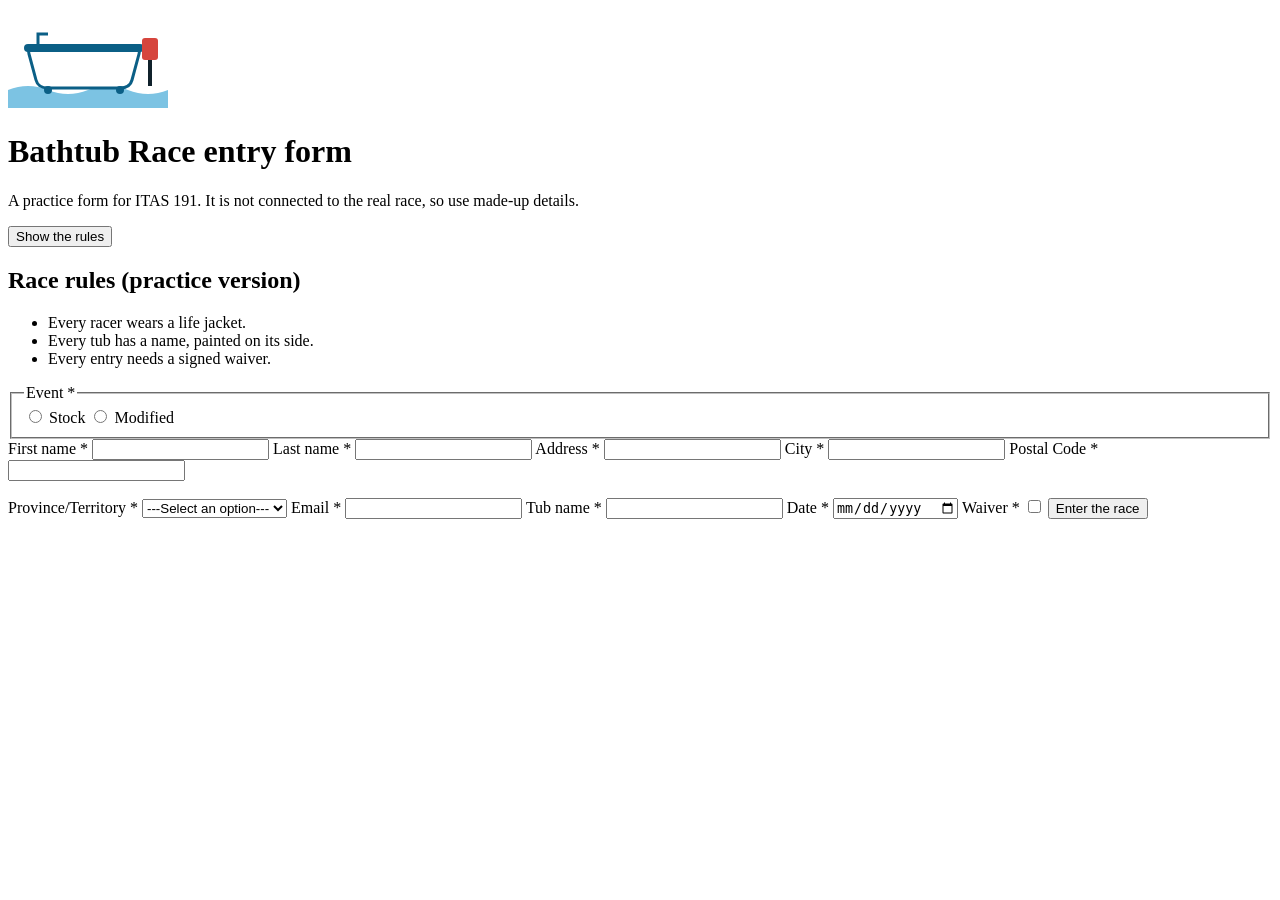
==== bathtub/index.html @ b48add05 "Add index.html to new folder" ====
<!doctype html>
<html lang="en">
<head>
    <meta charset="utf-8">
    <meta name="viewport" content="width=device-width, initial-scale=1">
    <title>Bathtub Race entry form (practice)</title>
    <link rel="stylesheet" href="style.css">
    <!-- defer: the script runs after the page is built, so every element
         it looks for already exists. -->
    <script src="script.js" defer></script>
</head>
<body>
    <header>
        <img src="images/bathtub.svg" width="160" height="100"
             alt="A cartoon bathtub with an outboard motor.">
        <h1>Bathtub Race entry form</h1>
        <p>A practice form for ITAS 191. It is not connected to the real
           race, so use made-up details.</p>
    </header>

    <main>
        <section>
            <button type="button" id="rules-button">Show the rules</button>
            <div id="rules" class="hidden">
                <h2>Race rules (practice version)</h2>
                <ul>
                    <li>Every racer wears a life jacket.</li>
                    <li>Every tub has a name, painted on its side.</li>
                    <li>Every entry needs a signed waiver.</li>
                </ul>
            </div>
        </section>

        <!-- action: where the browser sends the data. method="post": in
             the body of the request, not in the address bar. -->
        <form action="https://httpbin.org/post" method="post">

            <!-- One field, as a pattern for the rest: for= matches id=,
                 and name= is the label the server sees. -->
             <fieldset>
<legend>Event *</legend>
<input type="radio" id="event-stock" name="event" value="stock"
required>
<label for="event-stock">Stock</label>
<input type="radio" id="event-modified" name="event"
value="modified">
<label for="event-modified">Modified</label>
</fieldset>    
            <label for="first-name">First name *</label>
            <input type="text" id="first-name" name="first_name" required>
            <label for="last-name">Last name *</label>
            <input type="text" id="last-name" name="last_name" required>
            <label for="address">Address *</label>
            <input type="text" id="address" name="address">
                        <label for="city">City *</label>
            <input type="text" id="city" name="city" required>
            <label for="postal">Postal Code *</label>
            <input type="text" id="postal" name="postal_code" maxlength="7"
                   pattern="[A-Za-z][0-9][A-Za-z] ?[0-9][A-Za-z][0-9]" required>
            <p id="postal-place" class="note"></p>
            <label for="province">Province/Territory *</label>
            <select id="province" name="province" required>
                <option value="">---Select an option---</option>
                <option value="AB">AB</option>
                <option value="BC">BC</option>
                <option value="MB">MB</option>
                <option value="NL">NL</option>
                <option value="NB">NB</option>
                <option value="NS">NS</option>
                <option value="NU">NU</option>
                <option value="NWT">NWT</option>
                <option value="PEI">PEI</option>
                <option value="ON">ON</option>
                <option value="QC">QC</option>
                <option value="SK">SK</option>
                <option value="YT">YT</option>
            </select>
            <label for="email">Email *</label>
            <input type="email" id="email" name="email" required>
            <label for="tub-name">Tub name *</label>
            <input type="text" id="tub-name" name="tub-name" maxlength="40">
            <label for="date">Date *</label>
            <input type="date" id="date" name="date" required>
            <label for="check">Waiver *</label>
            <input type="checkbox" id="check" name="check" value="yes" required>
            <button type="submit">Enter the race</button>
        </form>
    </main>
</body>
</html>
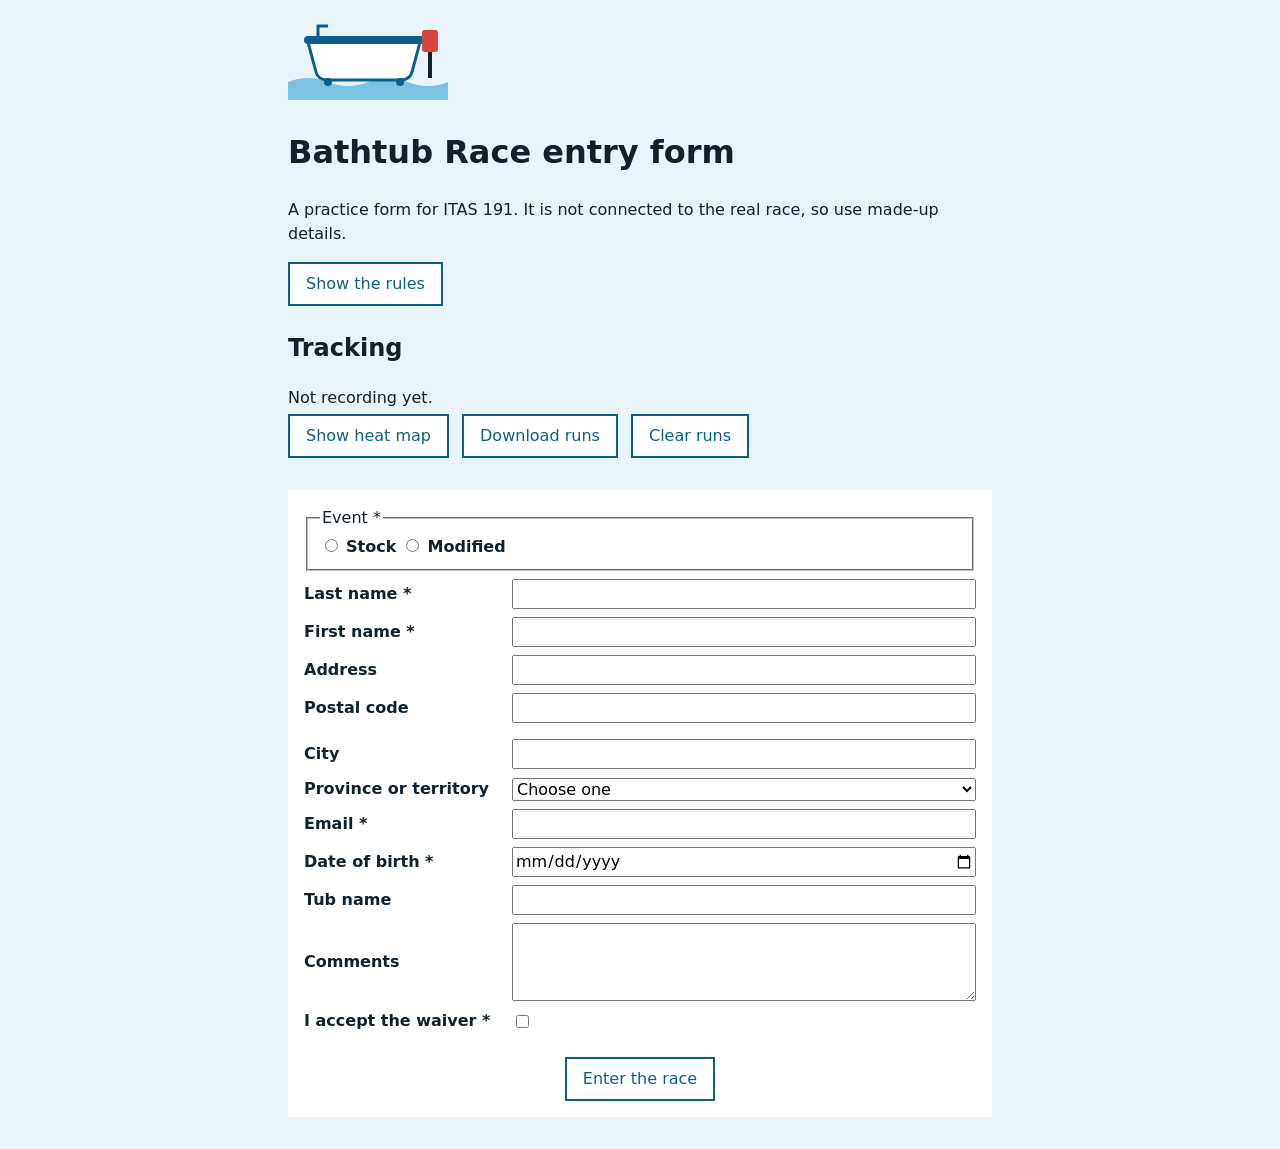
==== commit 129d9d71: "Add files via upload" ====
--- a/bathtub/index.html
+++ b/bathtub/index.html
@@ -8,6 +8,11 @@
     <!-- defer: the script runs after the page is built, so every element
          it looks for already exists. -->
     <script src="script.js" defer></script>
+    <!-- Lab 9. heatmap.js is given and draws the saved runs; tracker.js
+         records them. They run in this order, so tracker.js can use the
+         functions heatmap.js defines. -->
+    <script src="heatmap.js" defer></script>
+    <script src="tracker.js" defer></script>
 </head>
 <body>
     <header>
@@ -31,59 +36,92 @@
             </div>
         </section>
 
+        <section id="heat-controls">
+            <h2>Tracking</h2>
+            <p id="tracker-status">Not recording yet.</p>
+            <p id="hover-status"></p>
+            <button type="button" id="heat-button">Show heat map</button>
+            <button type="button" id="download-button">Download runs</button>
+            <button type="button" id="clear-button">Clear runs</button>
+            <p id="heat-summary"></p>
+            <ul id="hover-times"></ul>
+        </section>
+
         <!-- action: where the browser sends the data. method="post": in
              the body of the request, not in the address bar. -->
         <form action="https://httpbin.org/post" method="post">
+            <fieldset>
+                <legend>Event *</legend>
+                <input type="radio" id="event-stock" name="event"
+                       value="stock" required>
+                <label for="event-stock">Stock</label>
+                <input type="radio" id="event-modified" name="event"
+                       value="modified">
+                <label for="event-modified">Modified</label>
+            </fieldset>
 
-            <!-- One field, as a pattern for the rest: for= matches id=,
-                 and name= is the label the server sees. -->
-             <fieldset>
-<legend>Event *</legend>
-<input type="radio" id="event-stock" name="event" value="stock"
-required>
-<label for="event-stock">Stock</label>
-<input type="radio" id="event-modified" name="event"
-value="modified">
-<label for="event-modified">Modified</label>
-</fieldset>    
+            <label for="last-name">Last name *</label>
+            <input type="text" id="last-name" name="last_name"
+                   autocomplete="family-name" required>
+
             <label for="first-name">First name *</label>
-            <input type="text" id="first-name" name="first_name" required>
-            <label for="last-name">Last name *</label>
-            <input type="text" id="last-name" name="last_name" required>
-            <label for="address">Address *</label>
-            <input type="text" id="address" name="address">
-                        <label for="city">City *</label>
-            <input type="text" id="city" name="city" required>
-            <label for="postal">Postal Code *</label>
-            <input type="text" id="postal" name="postal_code" maxlength="7"
-                   pattern="[A-Za-z][0-9][A-Za-z] ?[0-9][A-Za-z][0-9]" required>
+            <input type="text" id="first-name" name="first_name"
+                   autocomplete="given-name" required>
+
+            <label for="address">Address</label>
+            <input type="text" id="address" name="address"
+                   autocomplete="address-line1">
+
+            <label for="postal">Postal code</label>
+            <input type="text" id="postal" name="postal_code"
+                   autocomplete="postal-code" maxlength="7"
+                   pattern="[A-Za-z][0-9][A-Za-z] ?[0-9][A-Za-z][0-9]">
             <p id="postal-place" class="note"></p>
-            <label for="province">Province/Territory *</label>
-            <select id="province" name="province" required>
-                <option value="">---Select an option---</option>
-                <option value="AB">AB</option>
-                <option value="BC">BC</option>
-                <option value="MB">MB</option>
-                <option value="NL">NL</option>
-                <option value="NB">NB</option>
-                <option value="NS">NS</option>
-                <option value="NU">NU</option>
-                <option value="NWT">NWT</option>
-                <option value="PEI">PEI</option>
-                <option value="ON">ON</option>
-                <option value="QC">QC</option>
-                <option value="SK">SK</option>
-                <option value="YT">YT</option>
+
+            <label for="city">City</label>
+            <input type="text" id="city" name="city"
+                   autocomplete="address-level2">
+
+            <label for="province">Province or territory</label>
+            <select id="province" name="province">
+                <option value="">Choose one</option>
+                <option value="AB">Alberta</option>
+                <option value="BC">British Columbia</option>
+                <option value="MB">Manitoba</option>
+                <option value="NB">New Brunswick</option>
+                <option value="NL">Newfoundland and Labrador</option>
+                <option value="NS">Nova Scotia</option>
+                <option value="NT">Northwest Territories</option>
+                <option value="NU">Nunavut</option>
+                <option value="ON">Ontario</option>
+                <option value="PE">Prince Edward Island</option>
+                <option value="QC">Quebec</option>
+                <option value="SK">Saskatchewan</option>
+                <option value="YT">Yukon</option>
             </select>
+
             <label for="email">Email *</label>
-            <input type="email" id="email" name="email" required>
-            <label for="tub-name">Tub name *</label>
-            <input type="text" id="tub-name" name="tub-name" maxlength="40">
-            <label for="date">Date *</label>
-            <input type="date" id="date" name="date" required>
-            <label for="check">Waiver *</label>
-            <input type="checkbox" id="check" name="check" value="yes" required>
+            <input type="email" id="email" name="email"
+                   autocomplete="email" required>
+
+            <label for="birth-date">Date of birth *</label>
+            <input type="date" id="birth-date" name="birth_date" required>
+
+            <label for="tub-name">Tub name</label>
+            <input type="text" id="tub-name" name="tub_name" maxlength="40">
+
+            <label for="comments">Comments</label>
+            <textarea id="comments" name="comments" cols="40"
+                      rows="3"></textarea>
+
+            <label for="waiver">I accept the waiver *</label>
+            <input type="checkbox" id="waiver" name="waiver" value="yes"
+                   required>
+<input type="hidden" id="tracking" name="tracking">
             <button type="submit">Enter the race</button>
+
+            <!-- The heat map is drawn here, over the form. -->
+            <canvas id="heatmap" class="hidden"></canvas>
         </form>
     </main>
 </body>
--- a/bathtub/style.css
+++ b/bathtub/style.css
@@ -0,0 +1,121 @@
+/* Bathtub Race entry form: the Lab 8 reference, with the Lab 9 heat map
+   styles at the end. */
+
+body {
+    font-family: system-ui, sans-serif;
+    line-height: 1.5;
+    background: #e8f4fa;
+    color: #10212b;
+    margin: 0;
+    padding: 0 1rem 2rem;
+}
+
+header,
+main {
+    max-width: 44rem;
+    margin: 0 auto;
+}
+
+/* The rules start hidden; the rules script from Lab 8 toggles this class. */
+.hidden {
+    display: none;
+}
+
+label {
+    font-weight: 600;
+}
+
+input,
+select,
+textarea,
+button {
+    font: inherit;
+}
+
+button {
+    padding: 0.5rem 1rem;
+    border: 2px solid #0b5f86;
+    background: #ffffff;
+    color: #0b5f86;
+    cursor: pointer;
+}
+
+button:hover,
+button:focus {
+    background: #0b5f86;
+    color: #ffffff;
+}
+
+/* Lab 8 Part 3. On a phone the form is one column: each label sits
+   above its field, in source order. */
+form {
+    display: grid;
+    gap: 0.5rem;
+    margin-top: 1.5rem;
+    padding: 1rem;
+    background: #ffffff;
+}
+
+/* The event choices and the button take the full width at any size. */
+fieldset,
+form button {
+    grid-column: 1 / -1;
+}
+
+form button {
+    justify-self: center;
+    margin-top: 1rem;
+}
+
+/* Lets the checkbox sit at its natural size instead of stretching. */
+input[type="checkbox"] {
+    justify-self: start;
+}
+
+.note {
+    margin: 0;
+    color: #3d5866;
+}
+
+/* 700px and up: labels in a column of their own, fields beside them. */
+@media (min-width: 700px) {
+    form {
+        grid-template-columns: 12rem 1fr;
+        align-items: center;
+        column-gap: 1rem;
+    }
+
+    .note {
+        grid-column: 2;
+    }
+}
+
+/* Lab 9. The heat map is drawn on a canvas laid over the form. The form
+   is its positioning box, and pointer-events: none lets every click and
+   key reach the fields underneath. */
+form {
+    position: relative;
+}
+
+#heatmap {
+    position: absolute;
+    top: 0;
+    left: 0;
+    width: 100%;
+    height: 100%;
+    pointer-events: none;
+}
+
+#heat-controls {
+    margin-top: 1.5rem;
+}
+
+#heat-controls button {
+    margin: 0 0.5rem 0.5rem 0;
+}
+
+#tracker-status,
+#hover-status,
+#heat-summary {
+    margin: 0.25rem 0;
+}
